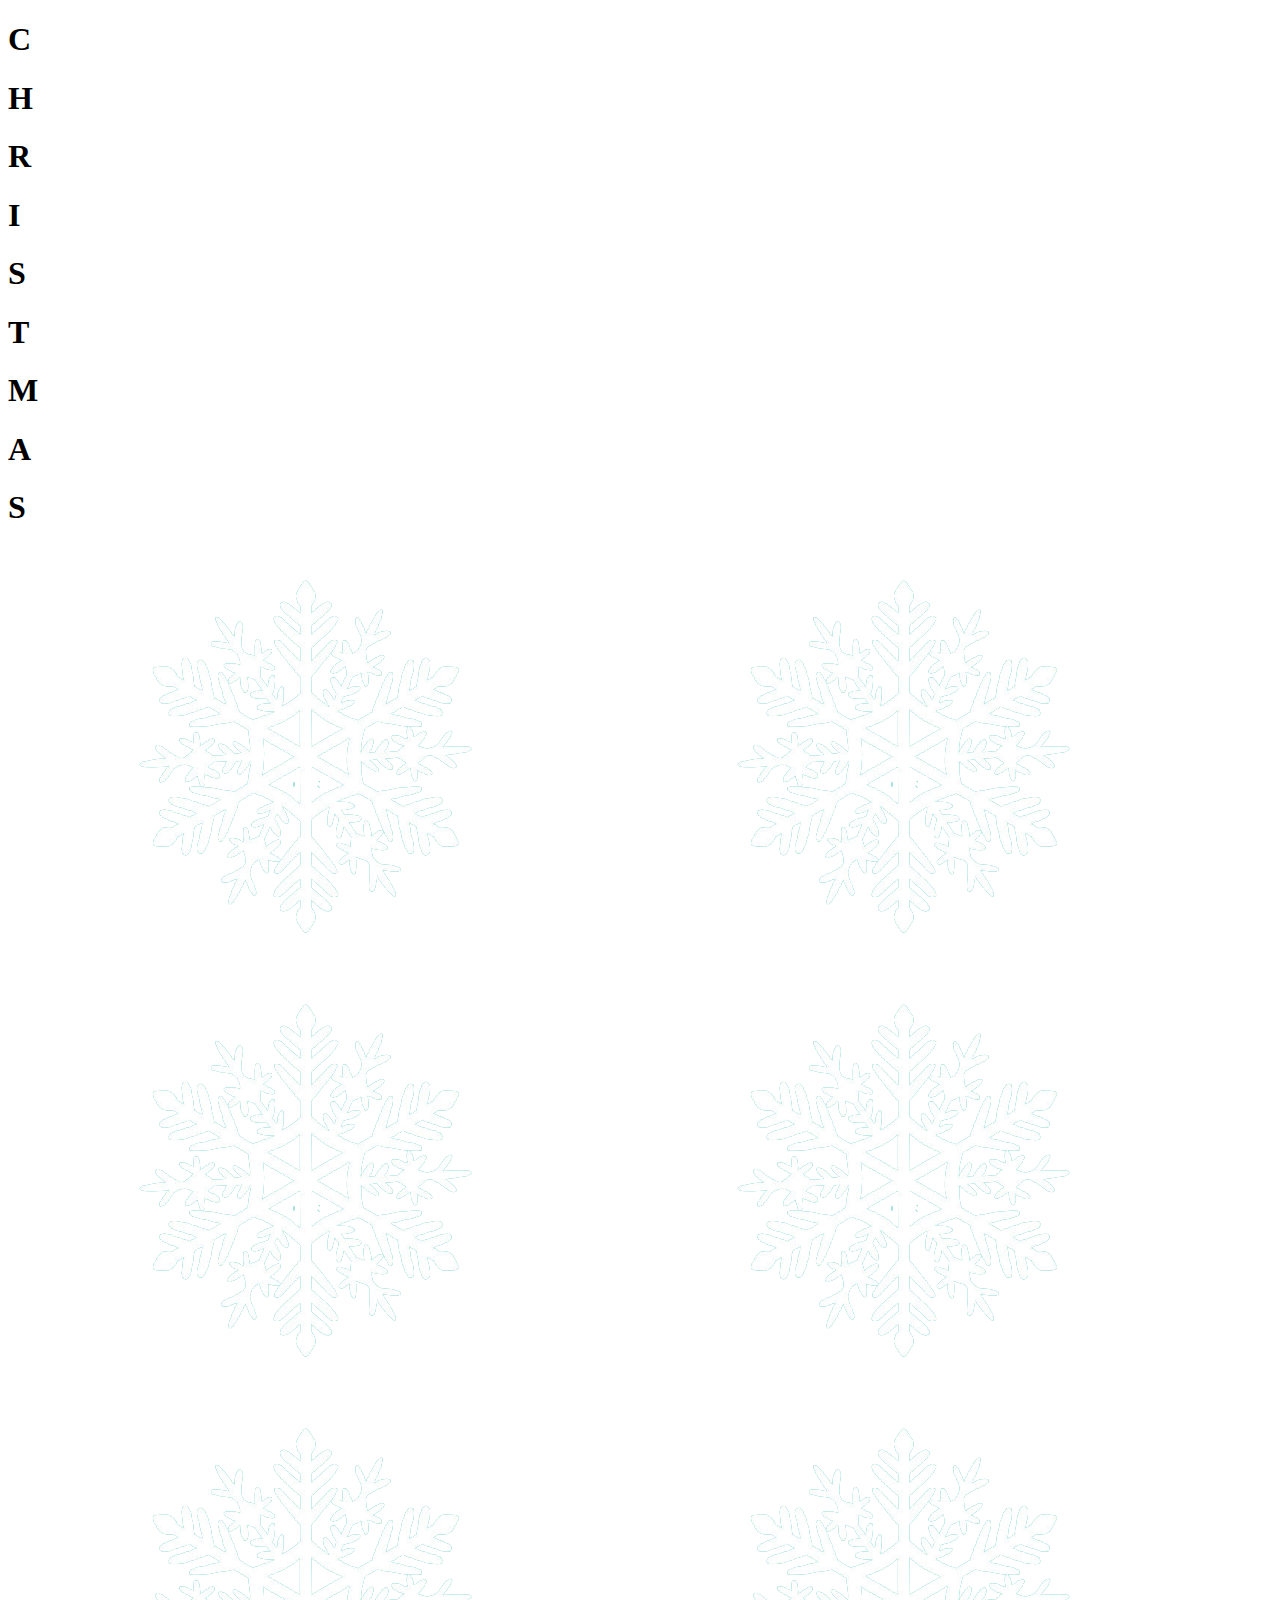
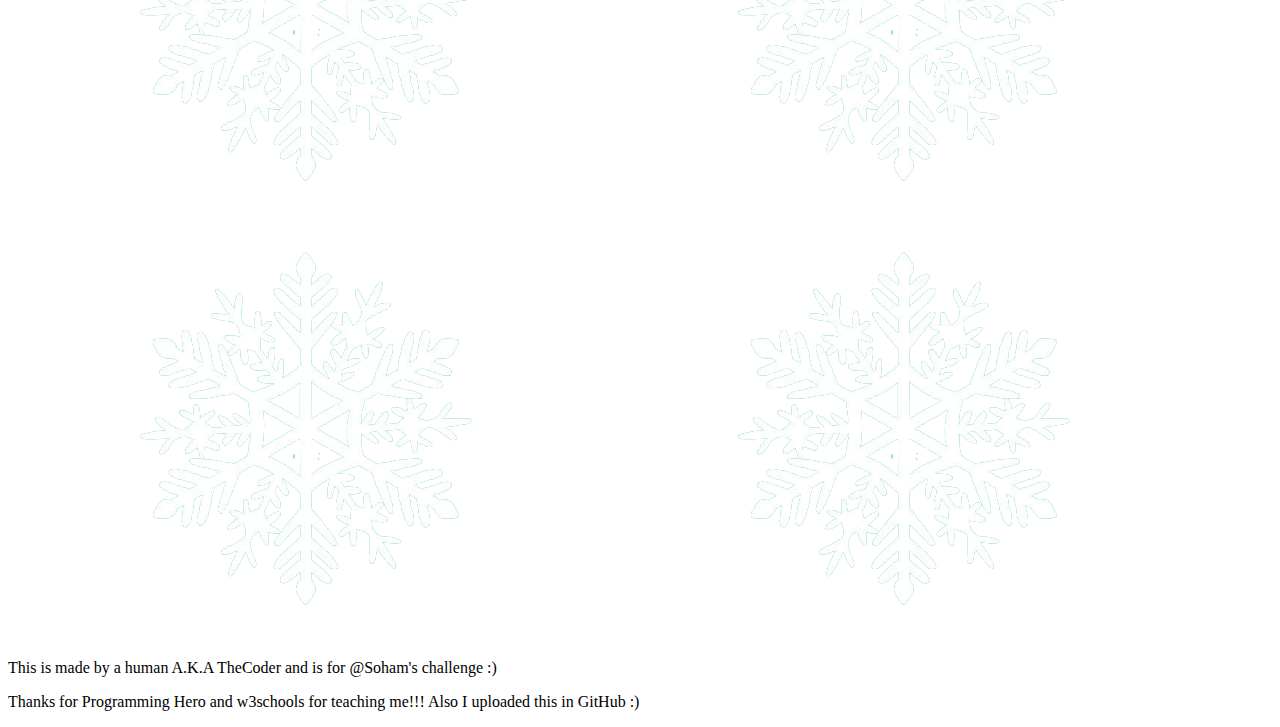
==== index.html @ d85a9935 "Update and rename Main.html to index.html" ====
<!DOCTYPE html>
<html>
 <head>
  <title> Merry Christmas!!! 🎄🎊🎄 </title>
  <link rel="stylesheet" type="text/css" href="style.css">
 </head>
 <body id="real">
  <div class="heading">
   <h1 id="C"> C </h1>
   <h1 id="H"> H </h1>
   <h1 id="R"> R </h1>
   <h1 id="I"> I </h1>
   <h1 id="S"> S </h1>
   <h1 id="T"> T </h1>
   <h1 id="M"> M </h1>
   <h1 id="A"> A </h1>
   <h1 id="Stwo"> S </h1>
  </div>
  <img src="Snowflake.png" id="smallflake1"/>
  <img src="Snowflake.png" id="bigflake1"/>
  <img src="Snowflake.png" id="smallflake2"/>
  <img src="Snowflake.png" id="bigflake2"/>
  <img src="Snowflake.png" id="smallflake3"/>
  <img src="Snowflake.png" id="bigflake3"/>
  <img src="Snowflake.png" id="smallflake4"/>
  <img src="Snowflake.png" id="bigflake4"/>
 </body>
 <footer id="footer">
  <p> This is made by a human A.K.A TheCoder and is for @Soham's challenge :) </p>
  <p> Thanks for Programming Hero and w3schools for teaching me!!! Also I uploaded this in GitHub :) </p>
 </footer>
</html>
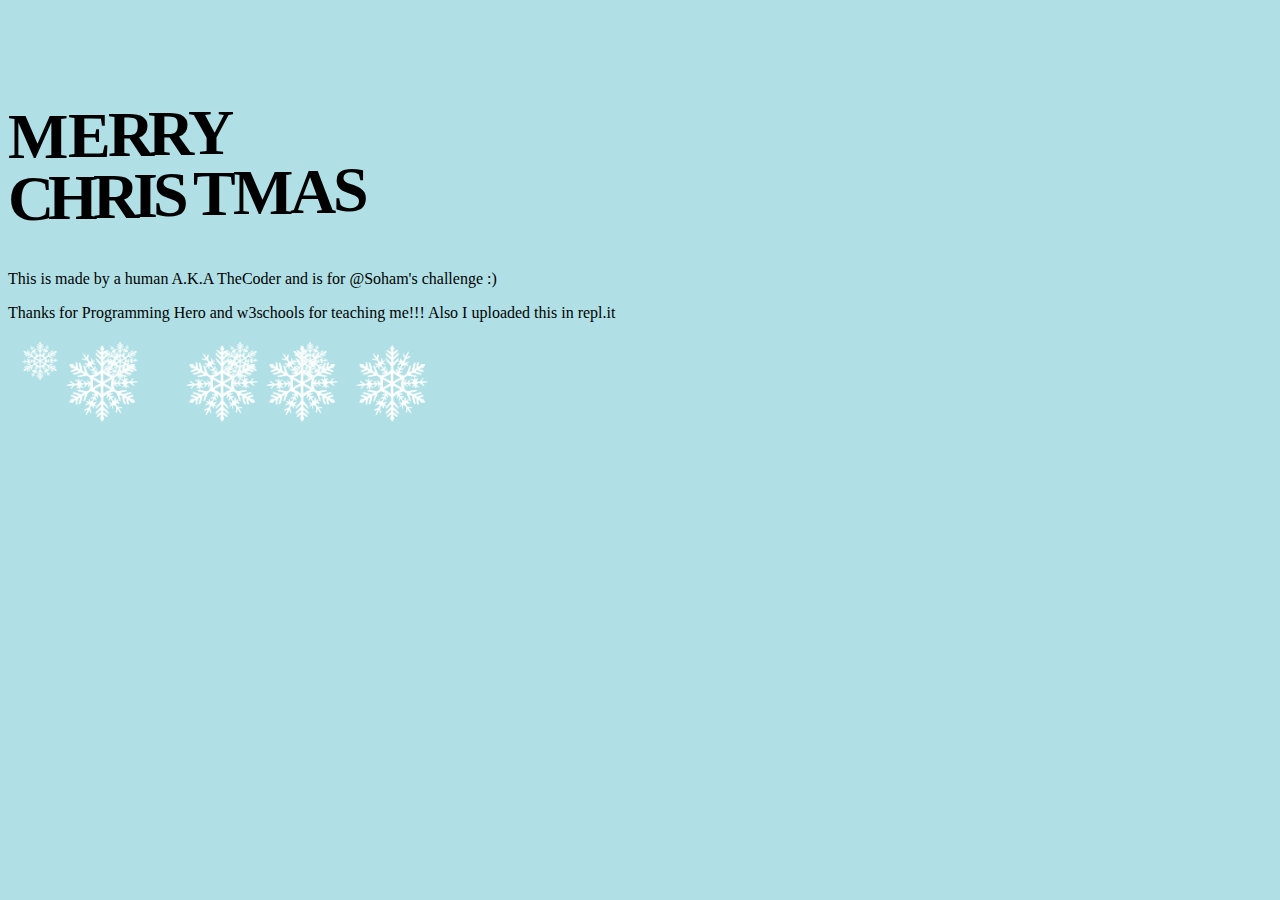
==== commit 22125416: "Update index.html" ====
--- a/index.html
+++ b/index.html
@@ -6,6 +6,11 @@
  </head>
  <body id="real">
   <div class="heading">
+   <h1 id="Mone"> M </h1>
+   <h1 id="E"> E </h1>
+   <h1 id="Rone"> R </h1>
+   <h1 id="Rtwo"> R </h1>
+   <h1 id="Y"> Y </h1>
    <h1 id="C"> C </h1>
    <h1 id="H"> H </h1>
    <h1 id="R"> R </h1>
@@ -16,17 +21,18 @@
    <h1 id="A"> A </h1>
    <h1 id="Stwo"> S </h1>
   </div>
-  <img src="Snowflake.png" id="smallflake1"/>
-  <img src="Snowflake.png" id="bigflake1"/>
-  <img src="Snowflake.png" id="smallflake2"/>
-  <img src="Snowflake.png" id="bigflake2"/>
-  <img src="Snowflake.png" id="smallflake3"/>
-  <img src="Snowflake.png" id="bigflake3"/>
-  <img src="Snowflake.png" id="smallflake4"/>
-  <img src="Snowflake.png" id="bigflake4"/>
  </body>
  <footer id="footer">
   <p> This is made by a human A.K.A TheCoder and is for @Soham's challenge :) </p>
-  <p> Thanks for Programming Hero and w3schools for teaching me!!! Also I uploaded this in GitHub :) </p>
+  <p> Thanks for Programming Hero and w3schools for teaching me!!! Also I uploaded this in repl.it </p>
  </footer>
+ <img src="Snowflake.png" id="smallflake1"/>
+ <img src="Snowflake.png" id="bigflake1"/>
+ <img src="Snowflake.png" id="smallflake2"/>
+ <img src="Snowflake.png" id="bigflake2"/>
+ <img src="Snowflake.png" id="smallflake3"/>
+ <img src="Snowflake.png" id="bigflake3"/>
+ <img src="Snowflake.png" id="smallflake4" />
+ <img src="Snowflake.png" id="bigflake4"/>
+ <script src="script.js"></script>
 </html>
--- a/style.css
+++ b/style.css
@@ -0,0 +1,371 @@
+@-webkit-keyframes spin1{
+ 100%{
+  transform:rotate(180deg);
+ }
+}
+
+@-webkit-keyframes spin2{
+ 100%{
+  transform:rotate(-180deg);
+ }
+}
+
+@-webkit-keyframes spin3{
+ 100%{
+  transform:rotate(90deg);
+ }
+}
+
+@-webkit-keyframes spin4{
+ 100%{
+  transform:rotate(-90deg);
+ }
+}
+
+@-webkit-keyframes snow1{
+ 0%{
+  margin-top:-300px;
+ }
+ 100%{
+  margin-top:300px;
+ }
+}
+
+@-webkit-keyframes titlefr{
+ 0%{
+  color:red;
+ }
+ 49.99%{
+  color:red;
+ }
+ 50%{
+  color:black;
+ }
+ 100%{
+  color:black;
+ }
+}
+
+@-webkit-keyframes titlefb{
+ 0%{
+  color:black;
+ }
+ 49.99%{
+  color:black;
+ }
+ 50%{
+  color:red;
+ }
+ 100%{
+  color:red;
+ }
+}
+
+@-webkit-keyframes C{
+ 0%{
+  margin-top:-200px;
+ }
+ 10%{
+  margin-top:0px;
+ }
+}
+
+@-webkit-keyframes H{
+ 0%{
+  margin-top:-200px;
+ }
+ 20%{
+  margin-top:0px;
+ }
+}
+
+@-webkit-keyframes R{
+ 0%{
+  margin-top:-200px;
+ }
+ 30%{
+  margin-top:0px;
+ }
+}
+
+@-webkit-keyframes I{
+ 0%{
+  margin-top:-200px;
+ }
+ 40%{
+  margin-top:0px;
+ }
+}
+
+@-webkit-keyframes S{
+ 0%{
+  margin-top:-200px;
+ }
+ 50%{
+  margin-top:0px;
+ }
+}
+
+@-webkit-keyframes T{
+ 0%{
+  margin-top:-200px;
+ }
+ 60%{
+  margin-top:0px;
+ }
+}
+
+@-webkit-keyframes M{
+ 0%{
+  margin-top:-200px;
+ }
+ 70%{
+  margin-top:0px;
+ }
+}
+
+@-webkit-keyframes A{
+ 0%{
+  margin-top:-200px;
+ }
+ 80%{
+  margin-top:0px;
+ }
+}
+
+@-webkit-keyframes Stwo{
+ 0%{
+  margin-top:-200px;
+ }
+ 90%{
+  margin-top:0px;
+ }
+}
+
+*{
+ background-color:powderblue;
+ font-family:"Sans-Serif";
+}
+
+#Mone{
+ margin-top:100px;
+ -webkit-animation-name:C,titlefr;
+ -webkit-animation-duration:4s,1s;
+ -webkit-animation-delay:0s,4s;
+ -webkit-animation-iteration-count:1,infinite;
+}
+
+#E{
+ margin-top:-118px;
+ margin-left:60px;
+ -webkit-animation-name:H,titlefb;
+ -webkit-animation-duration:4s,1s;
+ -webkit-animation-delay:0s,4s;
+ -webkit-animation-iteration-count:1,infinite;
+}
+
+#Rone{
+ margin-top:-118px;
+ margin-left:100px;
+ -webkit-animation-name:R,titlefr;
+ -webkit-animation-duration:4s,1s;
+ -webkit-animation-delay:0s,4s;
+ -webkit-animation-iteration-count:1,infinite;
+}
+
+#Rtwo{
+ margin-top:-118px;
+ margin-left:140px;
+ -webkit-animation-name:I,titlefb;
+ -webkit-animation-duration:4s,1s;
+ -webkit-animation-delay:0s,4s;
+ -webkit-animation-iteration-count:1,infinite;
+}
+
+#Y{
+ margin-top:-118px;
+ margin-left:180px;
+ -webkit-animation-name:S,titlefr;
+ -webkit-animation-duration:4s,1s;
+ -webkit-animation-delay:0s,4s;
+ -webkit-animation-iteration-count:1,infinite;
+}
+
+
+#C{
+ margin-top:-50px;
+ -webkit-animation-name:C,titlefr;
+ -webkit-animation-duration:4s,1s;
+ -webkit-animation-delay:0s,4s;
+ -webkit-animation-iteration-count:1,infinite;
+}
+
+#H{
+ margin-top:-118px;
+ margin-left:40px;
+ -webkit-animation-name:H,titlefb;
+ -webkit-animation-duration:4s,1s;
+ -webkit-animation-delay:0s,4s;
+ -webkit-animation-iteration-count:1,infinite;
+}
+
+#R{
+ margin-top:-118px;
+ margin-left:85px;
+ -webkit-animation-name:R,titlefr;
+ -webkit-animation-duration:4s,1s;
+ -webkit-animation-delay:0s,4s;
+ -webkit-animation-iteration-count:1,infinite;
+}
+
+#I{
+ margin-top:-118px;
+ margin-left:125px;
+ -webkit-animation-name:I,titlefb;
+ -webkit-animation-duration:4s,1s;
+ -webkit-animation-delay:0s,4s;
+ -webkit-animation-iteration-count:1,infinite;
+}
+
+#S{
+ margin-top:-118px;
+ margin-left:145px;
+ -webkit-animation-name:S,titlefr;
+ -webkit-animation-duration:4s,1s;
+ -webkit-animation-delay:0s,4s;
+ -webkit-animation-iteration-count:1,infinite;
+}
+
+#T{
+ margin-top:-118px;
+ margin-left:185px;
+ -webkit-animation-name:T,titlefb;
+ -webkit-animation-duration:4s,1s;
+ -webkit-animation-delay:0s,4s;
+ -webkit-animation-iteration-count:1,infinite;
+}
+
+#M{
+ margin-top:-118px;
+ margin-left:225px;
+ -webkit-animation-name:M,titlefr;
+ -webkit-animation-duration:4s,1s;
+ -webkit-animation-delay:0s,4s;
+ -webkit-animation-iteration-count:1,infinite;
+}
+
+#A{
+ margin-top:-118px;
+ margin-left:282px;
+ -webkit-animation-name:A,titlefb;
+ -webkit-animation-duration:4s,1s;
+ -webkit-animation-delay:0s,4s;
+ -webkit-animation-iteration-count:1,infinite;
+}
+
+#Stwo{
+ margin-top:-118px;
+ margin-left:325px;
+ -webkit-animation-name:Stwo,titlefr;
+ -webkit-animation-duration:4s,1s;
+ -webkit-animation-delay:0s,4s;
+ -webkit-animation-iteration-count:1,infinite;
+}
+
+#smallflake1{
+ position:absolute;
+ background-color:transparent;
+ width:5%;
+ -webkit-animation-name:snow1, spin3;
+ -webkit-animation-duration:5s, 5s;
+ -webkit-animation-iteration-count:infinite,infinite;
+ -webkit-animation-timing-function:linear, linear;
+}
+
+#bigflake1{
+ position:absolute;
+ margin-left:30px;
+ background-color:transparent;
+ width:10%;
+ -webkit-animation-name:snow1, spin1;
+ -webkit-animation-duration:7s, 5s;
+ -webkit-animation-iteration-count:infinite,infinite;
+ -webkit-animation-timing-function:linear, linear;
+ -webkit-animation-delay:3s,3s;
+}
+
+#smallflake2{
+ position:absolute;
+ margin-left:80px;
+ background-color:transparent;
+ width:5%;
+ -webkit-animation-name:snow1, spin4;
+ -webkit-animation-duration:4s, 3s;
+ -webkit-animation-iteration-count:infinite,infinite;
+ -webkit-animation-timing-function:linear, linear;
+ -webkit-animation-delay:2s,2s;
+}
+
+#bigflake2{
+ position:absolute;
+ margin-left:150px;
+ background-color:transparent;
+ width:10%;
+ -webkit-animation-name:snow1, spin2;
+ -webkit-animation-duration:5s, 5s;
+ -webkit-animation-iteration-count:infinite,infinite;
+ -webkit-animation-timing-function:linear, linear;
+ -webkit-animation-delay:4s,4s;
+}
+
+#smallflake3{
+ position:absolute;
+ margin-left:200px;
+ background-color:transparent;
+ width:5%;
+ -webkit-animation-name:snow1, spin3;
+ -webkit-animation-duration:3s, 5s;
+ -webkit-animation-iteration-count:infinite,infinite;
+ -webkit-animation-timing-function:linear, linear;
+ -webkit-animation-delay:2s,2s;
+}
+
+#bigflake3{
+ position:absolute;
+ margin-left:230px;
+ background-color:transparent;
+ width:10%;
+ -webkit-animation-name:snow1, spin2;
+ -webkit-animation-duration:8s, 6s;
+ -webkit-animation-iteration-count:infinite,infinite;
+ -webkit-animation-timing-function:linear, linear;
+ -webkit-animation-delay:3s,3s;
+}
+
+#smallflake4{
+ position:absolute;
+ margin-left:270px;
+ background-color:transparent;
+ width:5%;
+ -webkit-animation-name:snow1, spin1;
+ -webkit-animation-duration:4s, 4s;
+ -webkit-animation-iteration-count:infinite,infinite;
+ -webkit-animation-timing-function:linear, linear;
+ -webkit-animation-delay:2s,2s;
+}
+
+#bigflake4{
+ position:absolute;
+ margin-left:320px;
+ background-color:transparent;
+ width:10%;
+ -webkit-animation-name:snow1, spin4;
+ -webkit-animation-duration:3s, 5s;
+ -webkit-animation-iteration-count:infinite,infinite;
+ -webkit-animation-timing-function:linear, linear;
+}
+
+
+.heading{
+font-size:2em;
+}
